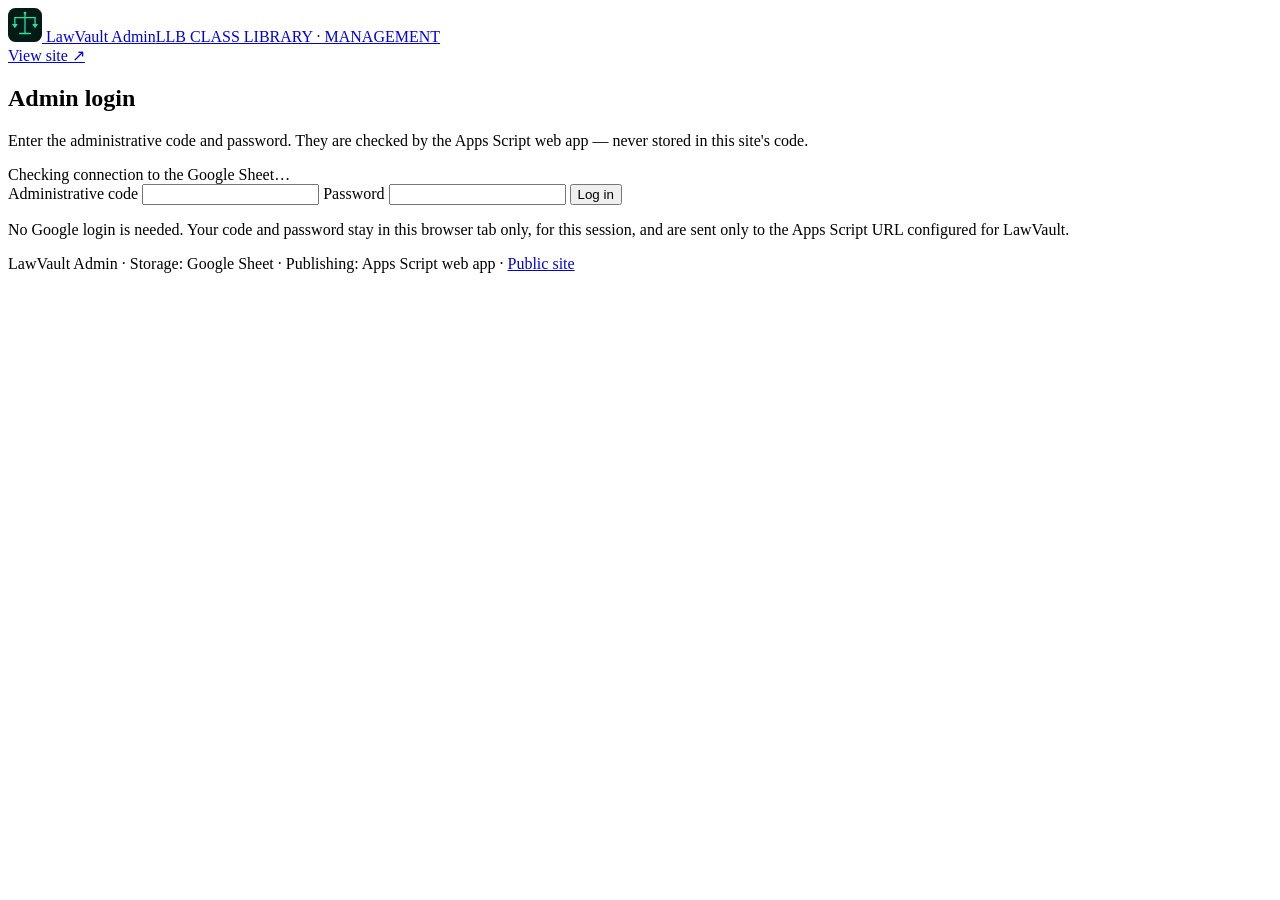
==== admin.html @ b70fd786 "Publish LawVault V5" ====
<!doctype html>
<html lang="en" data-mode="dark" data-color="emerald">
<head>
<meta charset="utf-8">
<meta name="viewport" content="width=device-width, initial-scale=1">
<title>LawVault Admin — LLB Class Library Management</title>
<meta name="description" content="LawVault admin panel. Manage daily notes, announcements, semesters, and website content stored in a Google Sheet.">
<meta name="theme-color" content="#031B17">
<meta name="robots" content="noindex, nofollow">
<link rel="icon" type="image/svg+xml" href="./assets/images/logo.svg">
<link rel="stylesheet" href="./assets/css/admin.css">
</head>
<body>
<header class="admin-header">
  <div class="header-in">
    <a class="brand" href="./index.html" aria-label="View the public LawVault site">
      <img src="./assets/images/logo.svg" alt="LawVault logo" width="34" height="34">
      <span><span class="brand-name">LawVault Admin</span><span class="brand-sub">LLB CLASS LIBRARY · MANAGEMENT</span></span>
    </a>
    <div class="header-tools">
      <a class="btn ghost small" href="./index.html">View site ↗</a>
      <button class="btn ghost small" id="logoutBtn" type="button" style="display:none">Log out</button>
    </div>
  </div>
</header>

<main class="wrap">
  <noscript><div class="card empty"><strong>JavaScript is off.</strong> The admin panel needs JavaScript to talk to the Google Sheet.</div></noscript>

  <!-- ============ LOGIN ============ -->
  <section id="loginView" aria-label="Admin login">
    <div class="login-card card pad">
      <h1>Admin login</h1>
      <p class="sec-sub">Enter the administrative code and password. They are checked by the Apps Script web app — never stored in this site's code.</p>
      <div id="connectState" class="connect-state" role="status">Checking connection to the Google Sheet…</div>
      <form id="loginForm" novalidate>
        <label class="field"><span>Administrative code</span>
          <input id="adminCode" type="text" autocomplete="username" autocapitalize="off" spellcheck="false" required>
        </label>
        <label class="field"><span>Password</span>
          <input id="adminPass" type="password" autocomplete="current-password" required>
        </label>
        <p class="form-error" id="loginError" role="alert" style="display:none"></p>
        <button class="btn" id="loginBtn" type="submit">Log in</button>
      </form>
      <p class="fine-print">No Google login is needed. Your code and password stay in this browser tab only, for this session, and are sent only to the Apps Script URL configured for LawVault.</p>
    </div>
  </section>

  <!-- ============ APP ============ -->
  <div id="appView" style="display:none">
    <div class="admin-layout">
      <nav class="side-nav" id="sideNav" aria-label="Admin modules">
        <button class="nav-btn active" type="button" data-module="dashboard">🏠 Dashboard</button>
        <button class="nav-btn" type="button" data-module="daily-notes">📖 Daily Notes</button>
        <button class="nav-btn" type="button" data-module="announcements">📣 Announcements</button>
        <button class="nav-btn" type="button" data-module="semesters">📚 Semester &amp; Subjects</button>
        <button class="nav-btn" type="button" data-module="cases">⚖️ Case Laws</button>
        <button class="nav-btn" type="button" data-module="papers">📄 Question Papers</button>
        <button class="nav-btn" type="button" data-module="exam">🎯 Exam Preparation</button>
        <button class="nav-btn" type="button" data-module="pending">⏳ Pending Content</button>
        <button class="nav-btn" type="button" data-module="contacts">💬 Contact &amp; Feedback</button>
        <button class="nav-btn" type="button" data-module="appearance">🎨 Appearance</button>
        <button class="nav-btn" type="button" data-module="settings">⚙️ Website Settings</button>
        <button class="nav-btn" type="button" data-module="activity">🕘 Activity Log</button>
      </nav>

      <div class="admin-main">
        <div class="module-head">
          <div>
            <h1 id="moduleTitle">Dashboard</h1>
            <p class="sec-sub" id="moduleDesc">Overview of LawVault content.</p>
          </div>
          <button class="btn ghost small" id="refreshBtn" type="button">↻ Refresh</button>
        </div>

        <div class="card pad conn-line" id="connLine" role="status">Storage: Google Sheet · Configuration: GitHub</div>

        <!-- Dashboard -->
        <section class="module-view" id="view-dashboard">
          <div class="stat-grid">
            <div class="card stat"><span class="stat-num" id="statSubjects">–</span><span class="stat-label">Subjects</span></div>
            <div class="card stat"><span class="stat-num" id="statCases">–</span><span class="stat-label">Case laws</span></div>
            <div class="card stat"><span class="stat-num" id="statPapers">–</span><span class="stat-label">Question papers</span></div>
            <div class="card stat"><span class="stat-num" id="statResources">–</span><span class="stat-label">Exam resources</span></div>
            <div class="card stat"><span class="stat-num" id="statToday">–</span><span class="stat-label">Today's published notes</span></div>
            <div class="card stat"><span class="stat-num" id="statAnnouncements">–</span><span class="stat-label">Active announcements</span></div>
            <div class="card stat"><span class="stat-num" id="statPending">–</span><span class="stat-label">Pending / unverified</span></div>
            <div class="card stat"><span class="stat-num" id="statBroken">–</span><span class="stat-label">Missing / bad links</span></div>
          </div>
          <div class="card pad">
            <h2>Quick actions</h2>
            <div class="quick-actions">
              <button class="btn small" type="button" data-quick="daily-notes">+ Add Daily Note</button>
              <button class="btn small" type="button" data-quick="announcements">+ Publish Announcement</button>
              <button class="btn small" type="button" data-quick="semesters">+ Add Subject</button>
              <button class="btn small" type="button" data-quick="cases">+ Add Case Law</button>
              <button class="btn small" type="button" data-quick="papers">+ Add Question Paper</button>
              <button class="btn small" type="button" data-quick="exam">+ Add Resource</button>
              <button class="btn ghost small" type="button" data-quick="appearance">Manage Appearance</button>
            </div>
          </div>
          <div class="card pad">
            <h2>Recently modified</h2>
            <div id="recentList"><p class="sec-sub">Loading…</p></div>
          </div>
        </section>

        <!-- Daily Notes -->
        <section class="module-view" id="view-daily-notes" style="display:none">
          <div class="row-between">
            <p class="sec-sub">Controls the Today's Notes section. Notes expire 24 hours after publishing; expiry only removes them from display — the Drive document is never deleted.</p>
            <button class="btn small" id="addDailyBtn" type="button">+ Add Daily Note</button>
          </div>
          <div id="listDaily"><p class="sec-sub">Loading…</p></div>
        </section>

        <!-- Announcements -->
        <section class="module-view" id="view-announcements" style="display:none">
          <div class="row-between">
            <p class="sec-sub">Announcements appear in Latest Updates and on the notification bell.</p>
            <button class="btn small" id="addAnnBtn" type="button">+ Publish Announcement</button>
          </div>
          <div id="listAnn"><p class="sec-sub">Loading…</p></div>
        </section>

        <!-- Semesters & Subjects -->
        <section class="module-view" id="view-semesters" style="display:none">
          <h2>Semesters</h2>
          <p class="sec-sub">A semester marked "not configured" shows "Not configured yet" on the public site, and its subjects stay hidden.</p>
          <div id="semList"><p class="sec-sub">Loading…</p></div>
          <h2>Subjects</h2>
          <div class="row-between">
            <label class="field inline"><span>Semester</span>
              <select id="semSelect" aria-label="Choose semester"></select>
            </label>
            <button class="btn small" id="addSubjBtn" type="button">+ Add Subject</button>
          </div>
          <div id="subjList"><p class="sec-sub">Loading…</p></div>
        </section>

        <!-- Case Laws (placeholder) -->
        <section class="module-view" id="view-cases" style="display:none">
          <div class="card pad empty">
            <strong>Case Laws management is coming in the next phase.</strong>
            The Case Law Library on the public site already reads from the <code>case_laws</code> tab of the Google Sheet, so entries added directly in the Sheet (following SHEET_MODEL.md) will appear. This panel does not manage them yet — nothing here is faked.
          </div>
        </section>

        <!-- Question Papers (placeholder) -->
        <section class="module-view" id="view-papers" style="display:none">
          <div class="card pad empty">
            <strong>Question Papers management is coming in the next phase.</strong>
            The Previous Year Papers section already reads from the <code>papers</code> tab of the Google Sheet, so entries added directly in the Sheet (following SHEET_MODEL.md) will appear. This panel does not manage them yet — nothing here is faked.
          </div>
        </section>

        <!-- Exam Preparation (placeholder) -->
        <section class="module-view" id="view-exam" style="display:none">
          <div class="card pad empty">
            <strong>Exam Preparation management is coming in the next phase.</strong>
            The Exam Preparation section already reads from the <code>exam_prep</code> tab (and the <code>exam_date</code> setting) of the Google Sheet, so entries added directly in the Sheet (following SHEET_MODEL.md) will appear. This panel does not manage them yet — nothing here is faked. Revision checklist ticks stay in each student's own browser and are never managed here.
          </div>
        </section>

        <!-- Pending Content (placeholder) -->
        <section class="module-view" id="view-pending" style="display:none">
          <div class="card pad empty">
            <strong>Pending Content review is coming in the next phase.</strong>
            The Pending &amp; Unverified section already reads from the <code>pending</code> tab of the Google Sheet, so entries added directly in the Sheet (following SHEET_MODEL.md) will appear with their warning styling. This panel does not manage them yet — nothing here is faked.
          </div>
        </section>

        <!-- Contact & Feedback (placeholder) -->
        <section class="module-view" id="view-contacts" style="display:none">
          <div class="card pad empty">
            <strong>Contact &amp; Feedback management is coming in the next phase.</strong>
            The Contact &amp; Feedback section already reads from the <code>contacts</code> tab of the Google Sheet. Cards stay greyed out until a destination is set and the card is enabled. This panel does not manage them yet — nothing here is faked.
          </div>
        </section>

        <!-- Appearance (placeholder) -->
        <section class="module-view" id="view-appearance" style="display:none">
          <div class="card pad empty">
            <strong>Appearance management is coming in the next phase.</strong>
            The default theme, accent colour, and automatic festival themes already read from the <code>settings</code> tab of the Google Sheet (<code>default_mode</code>, <code>default_color</code>, <code>festival_auto</code>). Festival date ranges still live in <code>data/site-config.json</code>. This panel does not manage them yet — nothing here is faked.
          </div>
        </section>

        <!-- Website Settings (placeholder) -->
        <section class="module-view" id="view-settings" style="display:none">
          <div class="card pad empty">
            <strong>Website Settings management is coming in the next phase.</strong>
            The site title, welcome banner, footer text, and main Drive folder link already read from the <code>settings</code> tab of the Google Sheet. Navigation and section order still live in <code>data/site-config.json</code>. This panel does not manage them yet — nothing here is faked.
          </div>
        </section>

        <!-- Activity Log -->
        <section class="module-view" id="view-activity" style="display:none">
          <p class="sec-sub">Every admin action — including failed logins — is recorded here by the Apps Script. Newest first. This log is read-only in the panel.</p>
          <div id="logList"><p class="sec-sub">Loading…</p></div>
        </section>

        <!-- Shared editor -->
        <section class="card pad" id="editor" style="display:none" aria-label="Editor">
          <h2 id="editorTitle">Edit entry</h2>
          <div id="editorFields"></div>
          <p class="form-error" id="editorError" role="alert" style="display:none"></p>
          <p class="form-warn" id="editorWarn" role="status" style="display:none"></p>
          <div class="editor-actions">
            <button class="btn" id="editorSave" type="button">Save</button>
            <button class="btn ghost" id="editorPreviewBtn" type="button">Preview</button>
            <button class="btn danger" id="editorDelete" type="button" style="display:none">Delete</button>
            <button class="btn ghost" id="editorCancel" type="button">Cancel</button>
          </div>
          <div id="editorPreview" style="display:none"></div>
        </section>
      </div>
    </div>
  </div>
</main>

<footer class="admin-footer">
  <div class="footer-in">
    <span class="sec-sub">LawVault Admin · Storage: Google Sheet · Publishing: Apps Script web app · <a href="./index.html">Public site</a></span>
  </div>
</footer>

<div class="toast" id="toast" role="status" aria-live="polite" style="display:none"></div>

<script src="./assets/js/admin.js"></script>
</body>
</html>
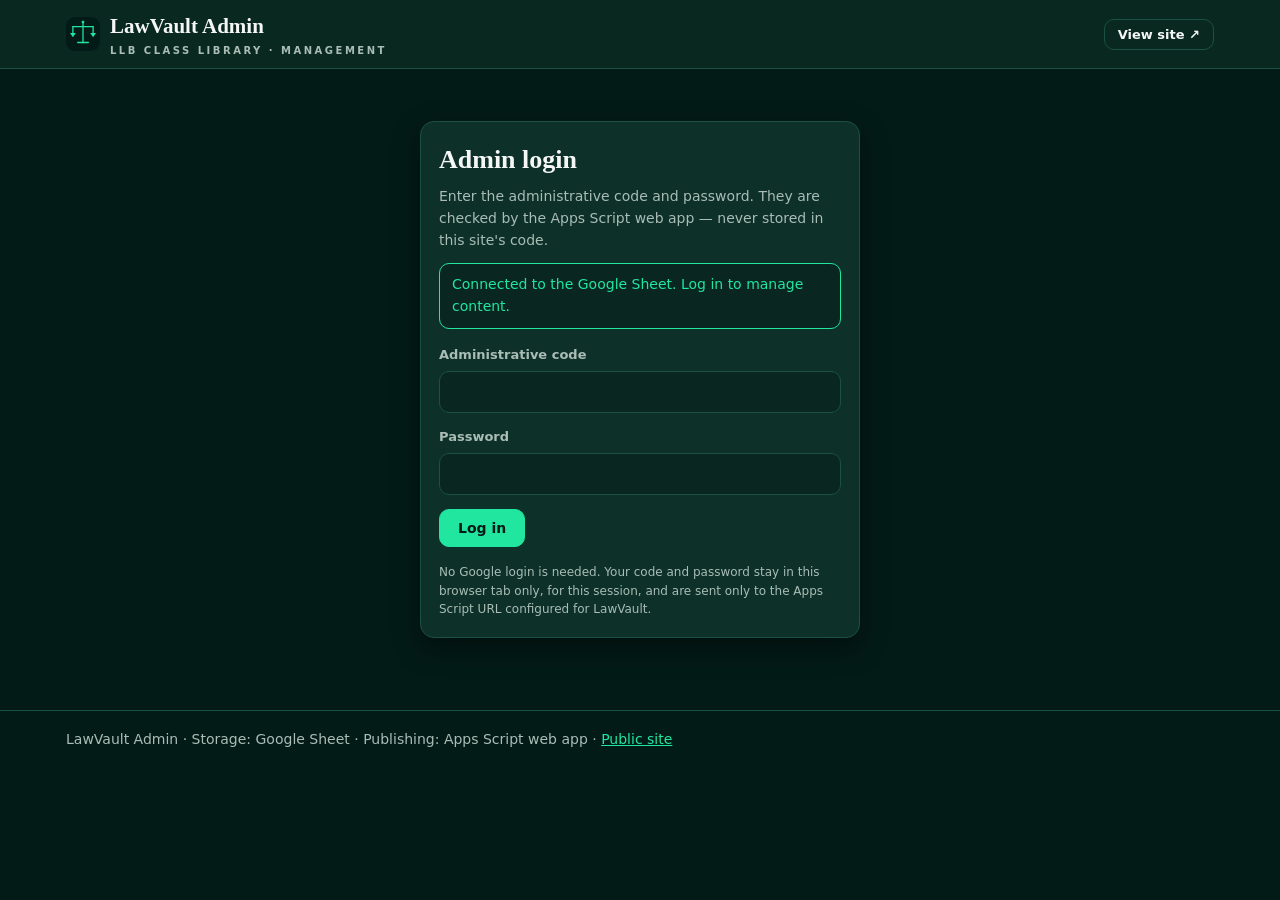
==== commit 8f9b297b: "LawVault V5 final: all admin modules" ====
--- a/admin.html
+++ b/admin.html
@@ -139,60 +139,90 @@
           <div id="subjList"><p class="sec-sub">Loading…</p></div>
         </section>
 
-        <!-- Case Laws (placeholder) -->
+        <!-- Case Laws -->
         <section class="module-view" id="view-cases" style="display:none">
-          <div class="card pad empty">
-            <strong>Case Laws management is coming in the next phase.</strong>
-            The Case Law Library on the public site already reads from the <code>case_laws</code> tab of the Google Sheet, so entries added directly in the Sheet (following SHEET_MODEL.md) will appear. This panel does not manage them yet — nothing here is faked.
-          </div>
-        </section>
-
-        <!-- Question Papers (placeholder) -->
+          <p class="sec-sub">Case summaries for the Case Law Library. Enter only real cases with real citations — never invent facts, citations, or judgments. The DEMO row stays clearly labelled until you replace it with a real case.</p>
+          <div class="filter-bar">
+            <label class="field inline"><span>Search</span>
+              <input id="caseSearch" type="search" placeholder="Search case name…" aria-label="Search cases">
+            </label>
+            <label class="field inline"><span>Subject</span>
+              <select id="caseSubjectFilter" aria-label="Filter cases by subject"></select>
+            </label>
+            <button class="btn small" id="addCaseBtn" type="button">+ Add Case Law</button>
+          </div>
+          <div id="listCases"><p class="sec-sub">Loading…</p></div>
+        </section>
+
+        <!-- Question Papers -->
         <section class="module-view" id="view-papers" style="display:none">
-          <div class="card pad empty">
-            <strong>Question Papers management is coming in the next phase.</strong>
-            The Previous Year Papers section already reads from the <code>papers</code> tab of the Google Sheet, so entries added directly in the Sheet (following SHEET_MODEL.md) will appear. This panel does not manage them yet — nothing here is faked.
-          </div>
-        </section>
-
-        <!-- Exam Preparation (placeholder) -->
+          <p class="sec-sub">Previous year question papers. Upload the paper to Google Drive first, then paste the folder link here. Latest year first.</p>
+          <div class="filter-bar">
+            <label class="field inline"><span>Year</span>
+              <select id="paperYearFilter" aria-label="Filter papers by year"></select>
+            </label>
+            <label class="field inline"><span>Semester</span>
+              <select id="paperSemFilter" aria-label="Filter papers by semester"></select>
+            </label>
+            <label class="field inline"><span>Subject</span>
+              <input id="paperSubjectFilter" type="search" placeholder="Filter by subject…" aria-label="Filter papers by subject">
+            </label>
+            <button class="btn small" id="addPaperBtn" type="button">+ Add Question Paper</button>
+          </div>
+          <div id="listPapers"><p class="sec-sub">Loading…</p></div>
+        </section>
+
+        <!-- Exam Preparation -->
         <section class="module-view" id="view-exam" style="display:none">
-          <div class="card pad empty">
-            <strong>Exam Preparation management is coming in the next phase.</strong>
-            The Exam Preparation section already reads from the <code>exam_prep</code> tab (and the <code>exam_date</code> setting) of the Google Sheet, so entries added directly in the Sheet (following SHEET_MODEL.md) will appear. This panel does not manage them yet — nothing here is faked. Revision checklist ticks stay in each student's own browser and are never managed here.
-          </div>
-        </section>
-
-        <!-- Pending Content (placeholder) -->
+          <div class="card pad">
+            <h2>Exam date</h2>
+            <p class="sec-sub">The countdown on the public site appears only when an exam date is set. Leave empty for no countdown.</p>
+            <div class="filter-bar">
+              <label class="field inline"><span>Exam date</span>
+                <input id="examDateInput" type="date" aria-label="Exam date">
+              </label>
+              <button class="btn small" id="examDateSave" type="button">Save exam date</button>
+            </div>
+            <p class="sec-sub" id="examDateNote"></p>
+          </div>
+          <p class="sec-sub">Resource cards shown in Exam Preparation. Revision checklist ticks stay in each student's own browser and are never managed here.</p>
+          <div class="row-between">
+            <span></span>
+            <button class="btn small" id="addExamBtn" type="button">+ Add Resource</button>
+          </div>
+          <div id="listExam"><p class="sec-sub">Loading…</p></div>
+        </section>
+
+        <!-- Pending Content -->
         <section class="module-view" id="view-pending" style="display:none">
-          <div class="card pad empty">
-            <strong>Pending Content review is coming in the next phase.</strong>
-            The Pending &amp; Unverified section already reads from the <code>pending</code> tab of the Google Sheet, so entries added directly in the Sheet (following SHEET_MODEL.md) will appear with their warning styling. This panel does not manage them yet — nothing here is faked.
-          </div>
-        </section>
-
-        <!-- Contact & Feedback (placeholder) -->
+          <p class="sec-sub">Unverified material. Workflow: Draft → Pending → Verified → Published. Only Verified content can be published — publishing directly from Draft or Pending is blocked, so incomplete material is never presented as official. Publishing removes the entry from the Pending section: add the verified material to its proper section (notes, case laws, or papers) so students can find it. Archived entries are kept but hidden. Use Delete for rejected content.</p>
+          <div class="row-between">
+            <span></span>
+            <button class="btn small" id="addPendingBtn" type="button">+ Add Pending Content</button>
+          </div>
+          <div id="listPending"><p class="sec-sub">Loading…</p></div>
+        </section>
+
+        <!-- Contact & Feedback -->
         <section class="module-view" id="view-contacts" style="display:none">
-          <div class="card pad empty">
-            <strong>Contact &amp; Feedback management is coming in the next phase.</strong>
-            The Contact &amp; Feedback section already reads from the <code>contacts</code> tab of the Google Sheet. Cards stay greyed out until a destination is set and the card is enabled. This panel does not manage them yet — nothing here is faked.
-          </div>
-        </section>
-
-        <!-- Appearance (placeholder) -->
+          <p class="sec-sub">The six contact cards on the public site. A card with no destination, or a disabled card, appears greyed out with "Not configured yet." Destinations must start with https://.</p>
+          <div class="row-between">
+            <span></span>
+            <button class="btn small" id="addContactBtn" type="button">+ Add Contact Card</button>
+          </div>
+          <div id="listContacts"><p class="sec-sub">Loading…</p></div>
+        </section>
+
+        <!-- Appearance -->
         <section class="module-view" id="view-appearance" style="display:none">
-          <div class="card pad empty">
-            <strong>Appearance management is coming in the next phase.</strong>
-            The default theme, accent colour, and automatic festival themes already read from the <code>settings</code> tab of the Google Sheet (<code>default_mode</code>, <code>default_color</code>, <code>festival_auto</code>). Festival date ranges still live in <code>data/site-config.json</code>. This panel does not manage them yet — nothing here is faked.
-          </div>
-        </section>
-
-        <!-- Website Settings (placeholder) -->
+          <p class="sec-sub">Default theme, accent colour, and automatic festival themes. These are defaults only — a visitor's own theme choice in their browser always wins. Changes apply on the next public-site load.</p>
+          <div id="appearanceForm"><p class="sec-sub">Loading…</p></div>
+        </section>
+
+        <!-- Website Settings -->
         <section class="module-view" id="view-settings" style="display:none">
-          <div class="card pad empty">
-            <strong>Website Settings management is coming in the next phase.</strong>
-            The site title, welcome banner, footer text, and main Drive folder link already read from the <code>settings</code> tab of the Google Sheet. Navigation and section order still live in <code>data/site-config.json</code>. This panel does not manage them yet — nothing here is faked.
-          </div>
+          <p class="sec-sub">General site configuration, stored in the Sheet's settings tab. Navigation links, section order, and search behaviour stay in data/site-config.json and are not managed here.</p>
+          <div id="settingsForm"><p class="sec-sub">Loading…</p></div>
         </section>
 
         <!-- Activity Log -->
--- a/assets/css/admin.css
+++ b/assets/css/admin.css
@@ -0,0 +1,217 @@
+/* LawVault v5 — admin panel styles.
+   Same emerald design tokens as the public site (style.css), kept as a
+   separate stylesheet so the admin page stays self-contained and the
+   public site's motion CSS never leaks into the panel. Mobile-first:
+   the side nav becomes a horizontal strip on narrow screens. */
+:root {
+  --bg: #031B17;
+  --bg-2: #082820;
+  --card: #0D3028;
+  --card-2: #0A2620;
+  --accent: #20E6A0;
+  --accent-2: #50F5B5;
+  --accent-ink: #031B17;
+  --text: #F4F7F5;
+  --muted: #A9BDB5;
+  --border: #1B5142;
+  --warn: #FBBF24;
+  --danger: #F87171;
+  --shadow: 0 10px 28px rgba(0, 0, 0, 0.45);
+  --radius: 14px;
+  --serif: Georgia, "Iowan Old Style", "Times New Roman", serif;
+  --sans: system-ui, -apple-system, "Segoe UI", Roboto, sans-serif;
+  --ease: cubic-bezier(0.22, 0.9, 0.28, 1);
+}
+* { box-sizing: border-box; }
+body {
+  margin: 0;
+  font-family: var(--sans);
+  background: var(--bg);
+  color: var(--text);
+  line-height: 1.55;
+  -webkit-tap-highlight-color: transparent;
+}
+a { color: var(--accent); }
+:focus-visible { outline: 2px solid var(--accent); outline-offset: 2px; }
+h1 { font-family: var(--serif); font-size: 26px; margin: 0 0 6px; }
+h2 { font-size: 17px; margin: 0 0 10px; }
+code { font-size: 13px; background: var(--card-2); padding: 1px 6px; border-radius: 6px; }
+
+/* ---- header ---- */
+.admin-header {
+  position: sticky; top: 0; z-index: 50;
+  background: var(--bg-2);
+  border-bottom: 1px solid var(--border);
+}
+.header-in {
+  max-width: 1180px; margin: 0 auto; padding: 10px 16px;
+  display: flex; align-items: center; gap: 12px;
+}
+.brand { display: flex; align-items: center; gap: 10px; text-decoration: none; color: var(--text); }
+.brand img { width: 34px; height: 34px; border-radius: 9px; }
+.brand-name { font-family: var(--serif); font-weight: 700; font-size: 21px; }
+.brand-sub { display: block; font-size: 10px; letter-spacing: 2.5px; color: var(--muted); font-weight: 600; }
+.header-tools { margin-left: auto; display: flex; gap: 8px; }
+
+/* ---- shared bits ---- */
+.wrap { max-width: 1180px; margin: 0 auto; padding: 20px 16px 40px; }
+.card {
+  background: var(--card);
+  border: 1px solid var(--border);
+  border-radius: var(--radius);
+  box-shadow: var(--shadow);
+}
+.pad { padding: 18px; }
+.sec-sub { color: var(--muted); font-size: 14px; margin: 0 0 12px; }
+.empty { color: var(--muted); }
+.empty strong { display: block; color: var(--text); margin-bottom: 6px; }
+.btn {
+  display: inline-flex; align-items: center; justify-content: center; gap: 6px;
+  background: var(--accent); color: var(--accent-ink);
+  border: 1px solid var(--accent); border-radius: 10px;
+  font: 600 14px/1 var(--sans); padding: 11px 18px; cursor: pointer;
+  text-decoration: none;
+  transition: transform 0.15s var(--ease), background 0.15s var(--ease);
+}
+.btn:hover { transform: translateY(-1px); }
+.btn:disabled { opacity: 0.55; cursor: not-allowed; transform: none; }
+.btn.small { padding: 8px 13px; font-size: 13px; }
+.btn.ghost { background: transparent; color: var(--text); border-color: var(--border); }
+.btn.ghost:hover { border-color: var(--accent); }
+.btn.danger { background: transparent; color: var(--danger); border-color: var(--danger); }
+.badge {
+  display: inline-block; font-size: 11px; font-weight: 700; letter-spacing: 0.4px;
+  padding: 3px 8px; border-radius: 999px;
+  background: var(--card-2); color: var(--muted); border: 1px solid var(--border);
+  margin-right: 6px; white-space: nowrap;
+}
+.badge.ok { color: var(--accent); border-color: var(--accent); }
+.badge.warn { color: var(--warn); border-color: var(--warn); }
+.badge.demo { color: var(--accent-2); border-color: var(--accent-2); }
+.row-between { display: flex; align-items: flex-start; justify-content: space-between; gap: 12px; flex-wrap: wrap; }
+.row-between .sec-sub { flex: 1; min-width: 220px; }
+
+/* ---- login ---- */
+.login-card { max-width: 440px; margin: 32px auto; }
+.connect-state {
+  font-size: 14px; padding: 10px 12px; border-radius: 10px;
+  border: 1px solid var(--border); background: var(--card-2);
+  color: var(--muted); margin-bottom: 16px;
+}
+.connect-state.bad { color: var(--warn); border-color: var(--warn); }
+.connect-state.good { color: var(--accent); border-color: var(--accent); }
+.field { display: block; margin-bottom: 14px; }
+.field > span { display: block; font-size: 13px; font-weight: 600; color: var(--muted); margin-bottom: 6px; }
+.field input, .field select, .field textarea {
+  width: 100%; padding: 11px 12px; font: 15px var(--sans);
+  color: var(--text); background: var(--card-2);
+  border: 1px solid var(--border); border-radius: 10px;
+}
+.field textarea { min-height: 84px; resize: vertical; }
+.field input:focus, .field select:focus, .field textarea:focus { border-color: var(--accent); outline: none; }
+.field.inline { display: flex; align-items: center; gap: 10px; margin: 0; }
+.field.inline > span { margin: 0; }
+.field.inline select { width: auto; min-width: 180px; }
+.field.check { display: flex; align-items: center; gap: 10px; }
+.field.check input { width: auto; }
+.field.check > span { margin: 0; color: var(--text); font-weight: 500; }
+.field .help { display: block; font-size: 12px; color: var(--muted); margin-top: 5px; font-weight: 400; }
+.form-error { color: var(--danger); font-size: 14px; font-weight: 600; }
+.form-warn { color: var(--warn); font-size: 14px; }
+.fine-print { font-size: 12px; color: var(--muted); margin: 16px 0 0; }
+
+/* ---- layout ---- */
+.admin-layout { display: grid; grid-template-columns: 230px 1fr; gap: 20px; align-items: start; }
+.side-nav {
+  position: sticky; top: 70px;
+  display: flex; flex-direction: column; gap: 4px;
+  background: var(--card); border: 1px solid var(--border);
+  border-radius: var(--radius); padding: 10px;
+}
+.nav-btn {
+  text-align: left; background: transparent; border: 0; color: var(--text);
+  font: 600 14px var(--sans); padding: 10px 12px; border-radius: 10px; cursor: pointer;
+}
+.nav-btn:hover { background: var(--card-2); }
+.nav-btn.active { background: var(--accent); color: var(--accent-ink); }
+.module-head { display: flex; align-items: flex-start; justify-content: space-between; gap: 12px; margin-bottom: 14px; }
+.module-head h1 { margin-bottom: 2px; }
+.module-head .sec-sub { margin: 0; }
+.conn-line { font-size: 13px; color: var(--muted); padding: 10px 14px; margin-bottom: 16px; }
+.module-view { display: flex; flex-direction: column; gap: 16px; }
+.module-view h2 { margin-top: 4px; }
+
+/* ---- dashboard ---- */
+.stat-grid { display: grid; grid-template-columns: repeat(4, 1fr); gap: 12px; }
+.stat { padding: 16px; display: flex; flex-direction: column; gap: 2px; }
+.stat-num { font-family: var(--serif); font-size: 30px; font-weight: 700; }
+.stat-label { font-size: 12px; color: var(--muted); font-weight: 600; letter-spacing: 0.4px; text-transform: uppercase; }
+.quick-actions { display: flex; flex-wrap: wrap; gap: 8px; }
+
+/* ---- lists ---- */
+.list-row {
+  display: flex; align-items: center; gap: 12px; flex-wrap: wrap;
+  background: var(--card); border: 1px solid var(--border);
+  border-radius: 12px; padding: 12px 14px; margin-bottom: 10px;
+}
+.list-row .row-main { flex: 1; min-width: 200px; }
+.list-row .row-title { font-weight: 700; }
+.list-row .row-meta { font-size: 13px; color: var(--muted); }
+.list-row .row-actions { display: flex; gap: 6px; flex-wrap: wrap; }
+.mini-btn {
+  background: transparent; border: 1px solid var(--border); color: var(--text);
+  border-radius: 8px; padding: 7px 11px; font: 600 12px var(--sans); cursor: pointer;
+}
+.mini-btn:hover { border-color: var(--accent); }
+.mini-btn.danger { color: var(--danger); border-color: var(--danger); }
+.log-table { width: 100%; border-collapse: collapse; font-size: 13px; }
+.log-table th, .log-table td { text-align: left; padding: 8px 10px; border-bottom: 1px solid var(--border); vertical-align: top; }
+.log-table th { color: var(--muted); font-size: 11px; text-transform: uppercase; letter-spacing: 0.6px; }
+
+/* ---- editor ---- */
+#editor { margin-top: 20px; }
+.editor-actions { display: flex; gap: 8px; flex-wrap: wrap; margin-top: 6px; }
+.preview-card { margin-top: 16px; border: 1px dashed var(--accent); border-radius: 12px; padding: 14px; }
+.preview-card h3 { margin: 0 0 6px; }
+.preview-card p { margin: 0 0 8px; color: var(--muted); font-size: 14px; }
+
+/* ---- footer / toast ---- */
+.admin-footer { border-top: 1px solid var(--border); }
+.footer-in { max-width: 1180px; margin: 0 auto; padding: 16px; }
+.toast {
+  position: fixed; left: 50%; bottom: 22px; transform: translateX(-50%);
+  background: var(--accent); color: var(--accent-ink);
+  font-weight: 700; font-size: 14px; padding: 12px 20px; border-radius: 999px;
+  box-shadow: var(--shadow); z-index: 100; max-width: calc(100vw - 32px);
+}
+.toast.error { background: var(--danger); color: #fff; }
+
+/* ---- narrow screens ---- */
+@media (max-width: 860px) {
+  .admin-layout { grid-template-columns: 1fr; }
+  .side-nav {
+    position: static; flex-direction: row; overflow-x: auto;
+    padding: 8px; scrollbar-width: none;
+  }
+  .nav-btn { white-space: nowrap; }
+  .stat-grid { grid-template-columns: repeat(2, 1fr); }
+  .header-in { flex-wrap: wrap; }
+}
+
+/* In-page confirmation dialog (replaces window.confirm) */
+.confirm-overlay {
+  position: fixed; inset: 0; z-index: 60;
+  background: rgba(0, 0, 0, 0.6);
+  display: flex; align-items: center; justify-content: center;
+  padding: 20px;
+}
+.confirm-box {
+  background: var(--card, #0d3028);
+  border: 1px solid var(--border, #1b5142);
+  border-radius: 14px;
+  padding: 22px;
+  max-width: 420px; width: 100%;
+  box-shadow: 0 18px 50px rgba(0, 0, 0, 0.5);
+}
+.confirm-msg { margin: 0 0 18px; line-height: 1.5; }
+.confirm-actions { display: flex; gap: 10px; justify-content: flex-end; }
